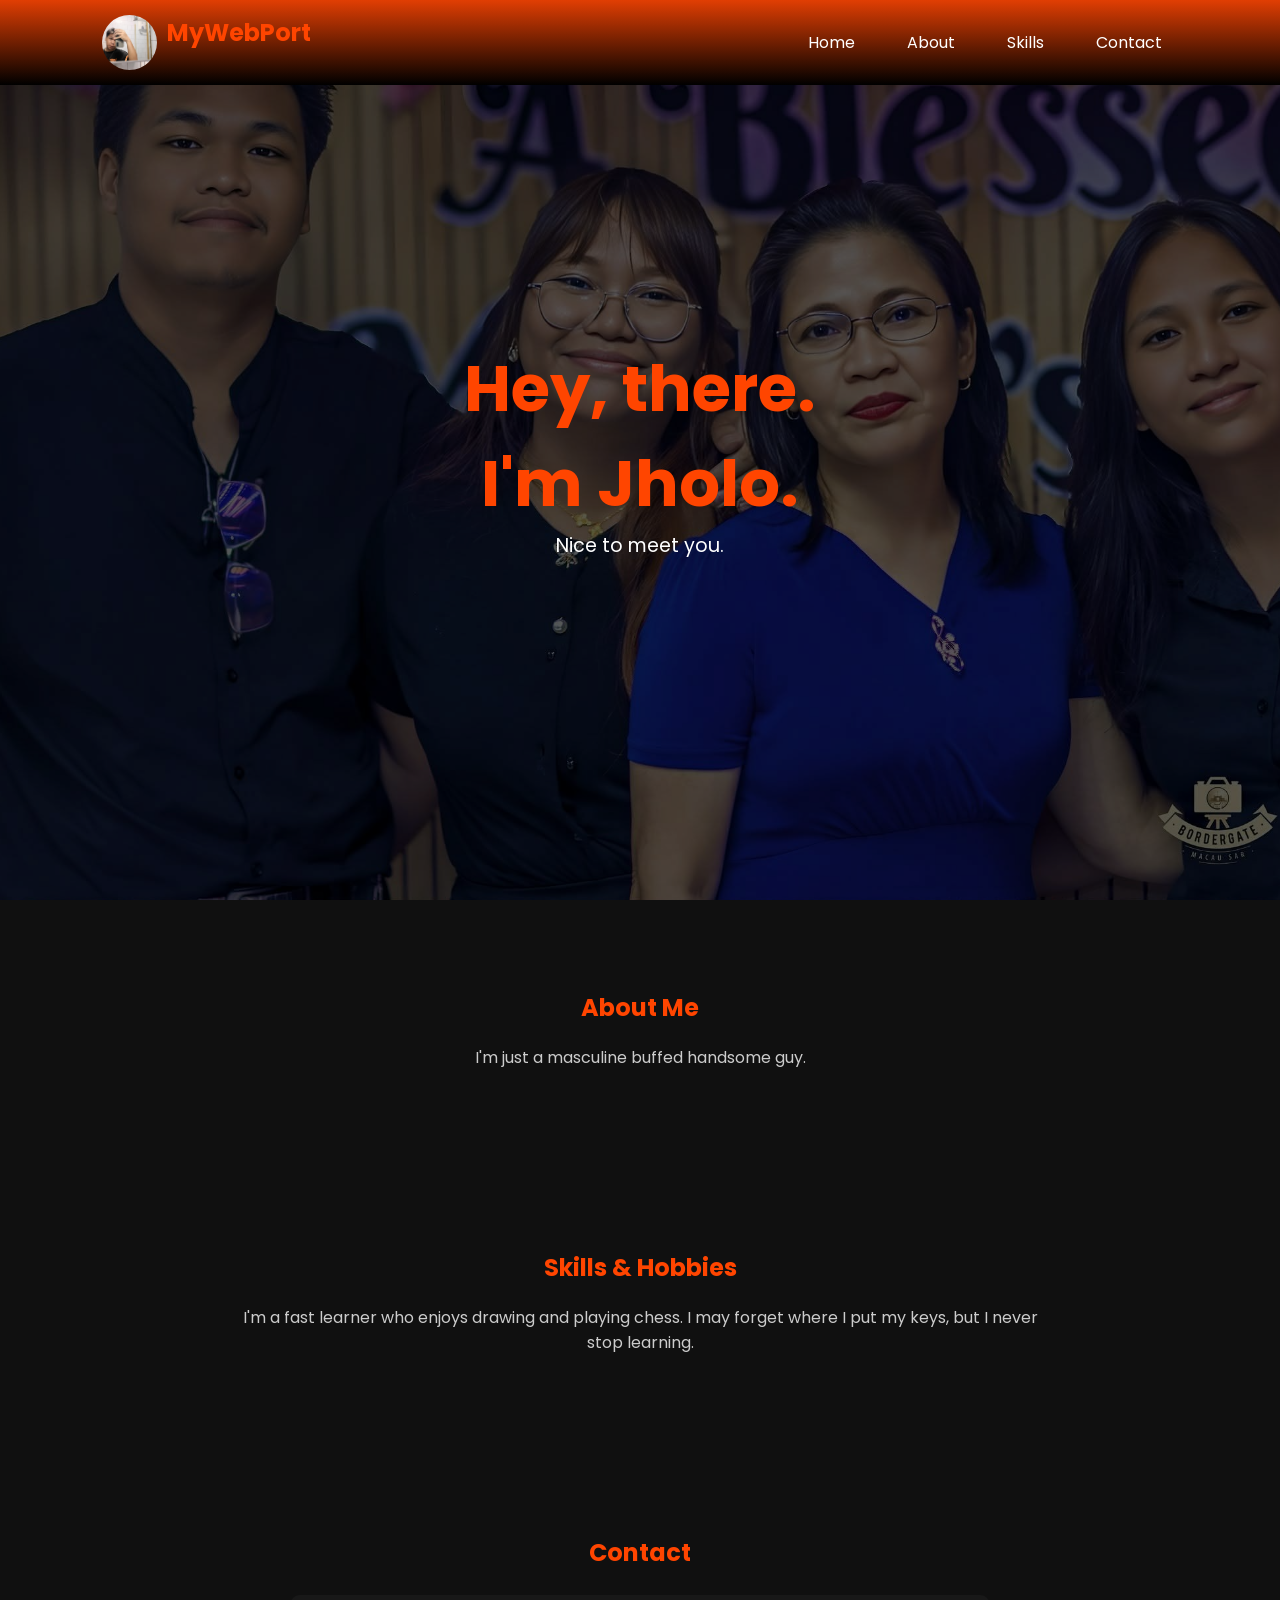
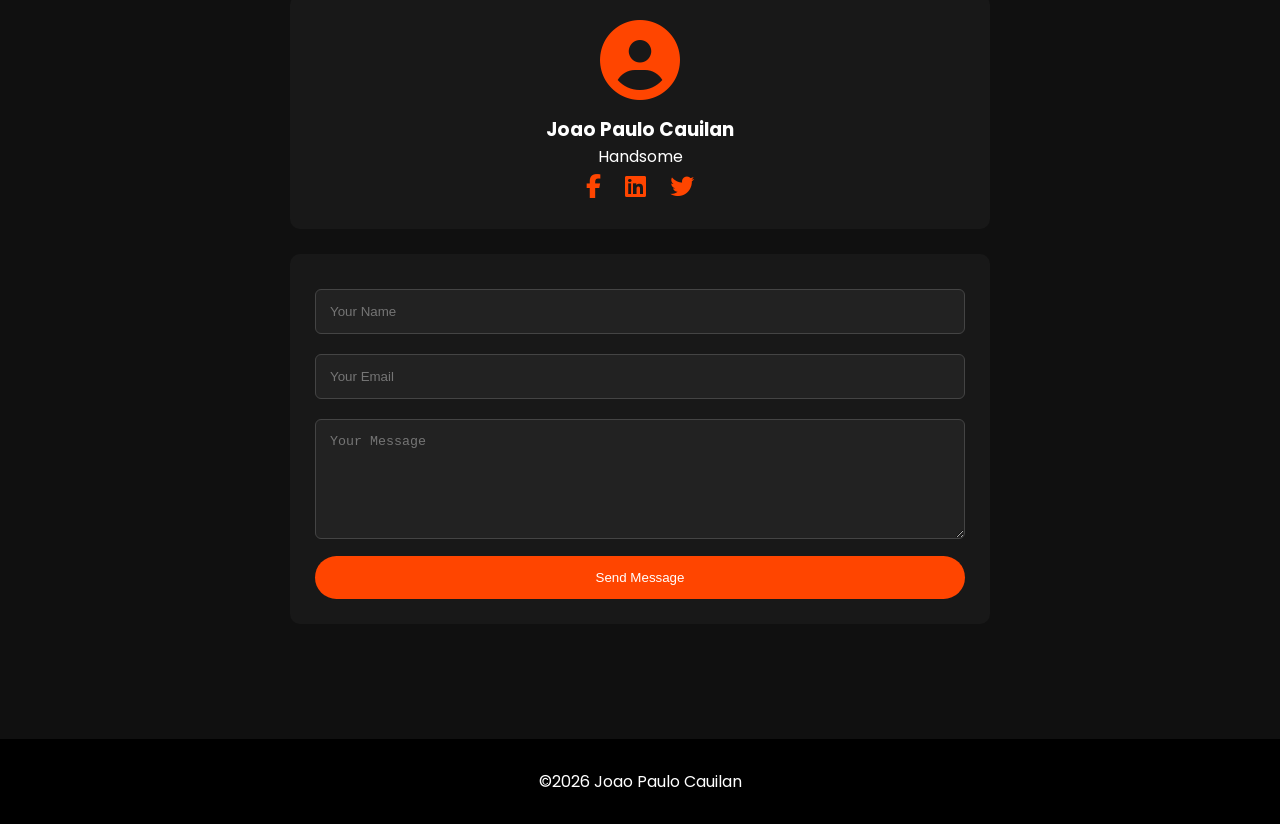
==== webno2/index.html @ 4ee4db67 "web" ====
<!DOCTYPE html>
<html lang="en">
<head>
<meta charset="UTF-8">
<meta name="viewport" content="width=device-width, initial-scale=1.0">
<title>MyWebPort</title>
<link rel="stylesheet" href="style.css">
<link rel="preconnect" href="https://fonts.googleapis.com">
<link href="https://fonts.googleapis.com/css2?family=Poppins:wght@300;400;600;700&display=swap" rel="stylesheet">
<link rel="stylesheet" href="https://cdnjs.cloudflare.com/ajax/libs/font-awesome/6.5.1/css/all.min.css">
</head>
<body>
<header>
<div class="logo"><img src="assets/profile.jpg"><h2>MyWebPort</h2></div>
<nav><ul>
<li><a href="#home">Home</a></li>
<li><a href="#about">About</a></li>
<li><a href="#skills">Skills</a></li>
<li><a href="#contact">Contact</a></li>
</ul></nav>
</header>

<section class="hero" id="home"><div class="overlay"></div><div class="hero-content"><h1>Hey, there.<br>I'm Jholo.</h1><p>Nice to meet you.</p></div></section>

<section class="about" id="about"><h2>About Me</h2><p>I'm just a masculine buffed handsome guy.</p></section>

<section class="workout-section" id="skills"><h2>Skills & Hobbies</h2><p>I'm a fast learner who enjoys drawing and playing chess. I may forget where I put my keys, but I never stop learning.</p></section>

<section class="programs" id="contact">
<h2>Contact</h2>
<div class="team-card">
<i class="fas fa-user-circle team-icon"></i>
<h3>Joao Paulo Cauilan</h3>
<p>Handsome</p>
<div class="team-socials">
<a href="#"><i class="fab fa-facebook-f"></i></a>
<a href="#"><i class="fab fa-linkedin"></i></a>
<a href="#"><i class="fab fa-twitter"></i></a>
</div>
</div>
<div class="form-container">
<form class="contact-form">
<input type="text" placeholder="Your Name" required>
<input type="email" placeholder="Your Email" required>
<textarea rows="6" placeholder="Your Message"></textarea>
<button class="btn">Send Message</button>
</form>
</div>
</section>

<footer><p>&copy;2026 Joao Paulo Cauilan</p></footer>
</body></html>
---- webno2/style.css ----
*{margin:0;padding:0;box-sizing:border-box}html{scroll-behavior:smooth}
body{font-family:Poppins,sans-serif;background:#0b0b0b;color:#fff}
header{position:fixed;top:0;width:100%;display:flex;justify-content:space-between;align-items:center;padding:15px 8%;background:linear-gradient(#e13e03,#000);z-index:10}
.logo{display:flex;align-items:center;gap:10px}.logo img{width:55px;height:55px;border-radius:50%}
nav ul{display:flex;list-style:none;gap:20px}nav a{text-decoration:none;color:#fff;padding:8px 16px;border-radius:30px}nav a:hover{background:#ff4500}
.hero{height:100vh;background:url('assets/fam.jpg') center/cover;display:flex;justify-content:center;align-items:center;position:relative;text-align:center}
.overlay{position:absolute;inset:0;background:rgba(0,0,0,.65)}.hero-content{position:relative;padding:20px}
.hero h1{font-size:4rem;color:#ff4500}.hero p{font-size:1.2rem}
section{padding:90px 10%}h2{text-align:center;color:#ff4500;margin-bottom:20px}
.about,.workout-section,.programs{background:#101010}.about p,.workout-section p{text-align:center;max-width:800px;margin:auto;color:#ccc}
.team-card,.form-container{max-width:700px;margin:25px auto;background:#181818;padding:25px;border-radius:10px;text-align:center}
.team-icon{font-size:5rem;color:#ff4500;margin-bottom:15px}
.team-socials a{color:#ff4500;margin:0 10px;font-size:1.5rem}
.contact-form input,.contact-form textarea{width:100%;margin:10px 0;padding:14px;background:#222;color:#fff;border:1px solid #444;border-radius:6px}
.btn{width:100%;padding:14px;background:#ff4500;border:none;color:#fff;border-radius:30px}
footer{text-align:center;padding:30px;background:#000}
@media(max-width:768px){
header{flex-direction:column;padding:10px}
nav ul{flex-wrap:wrap;justify-content:center}
.hero h1{font-size:2.3rem}
section{padding:70px 20px}
.logo h2{font-size:1.2rem}
}
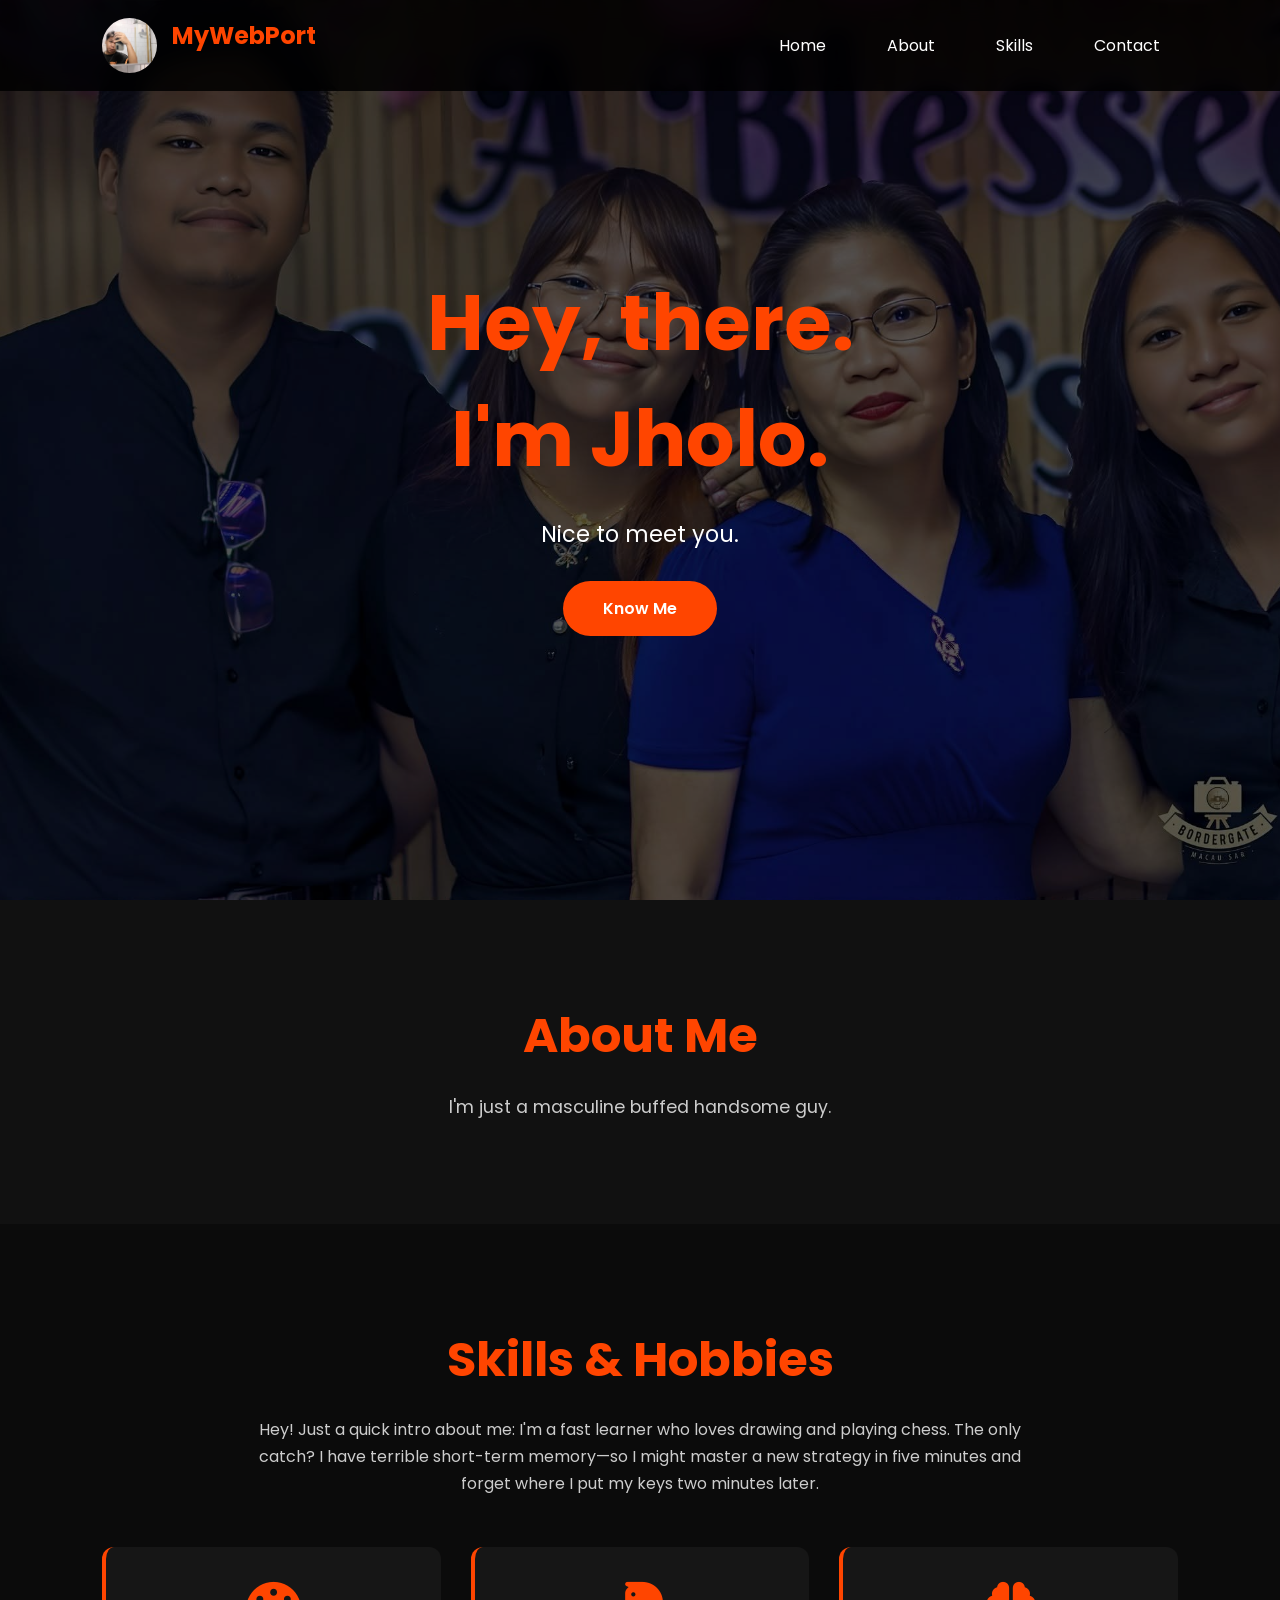
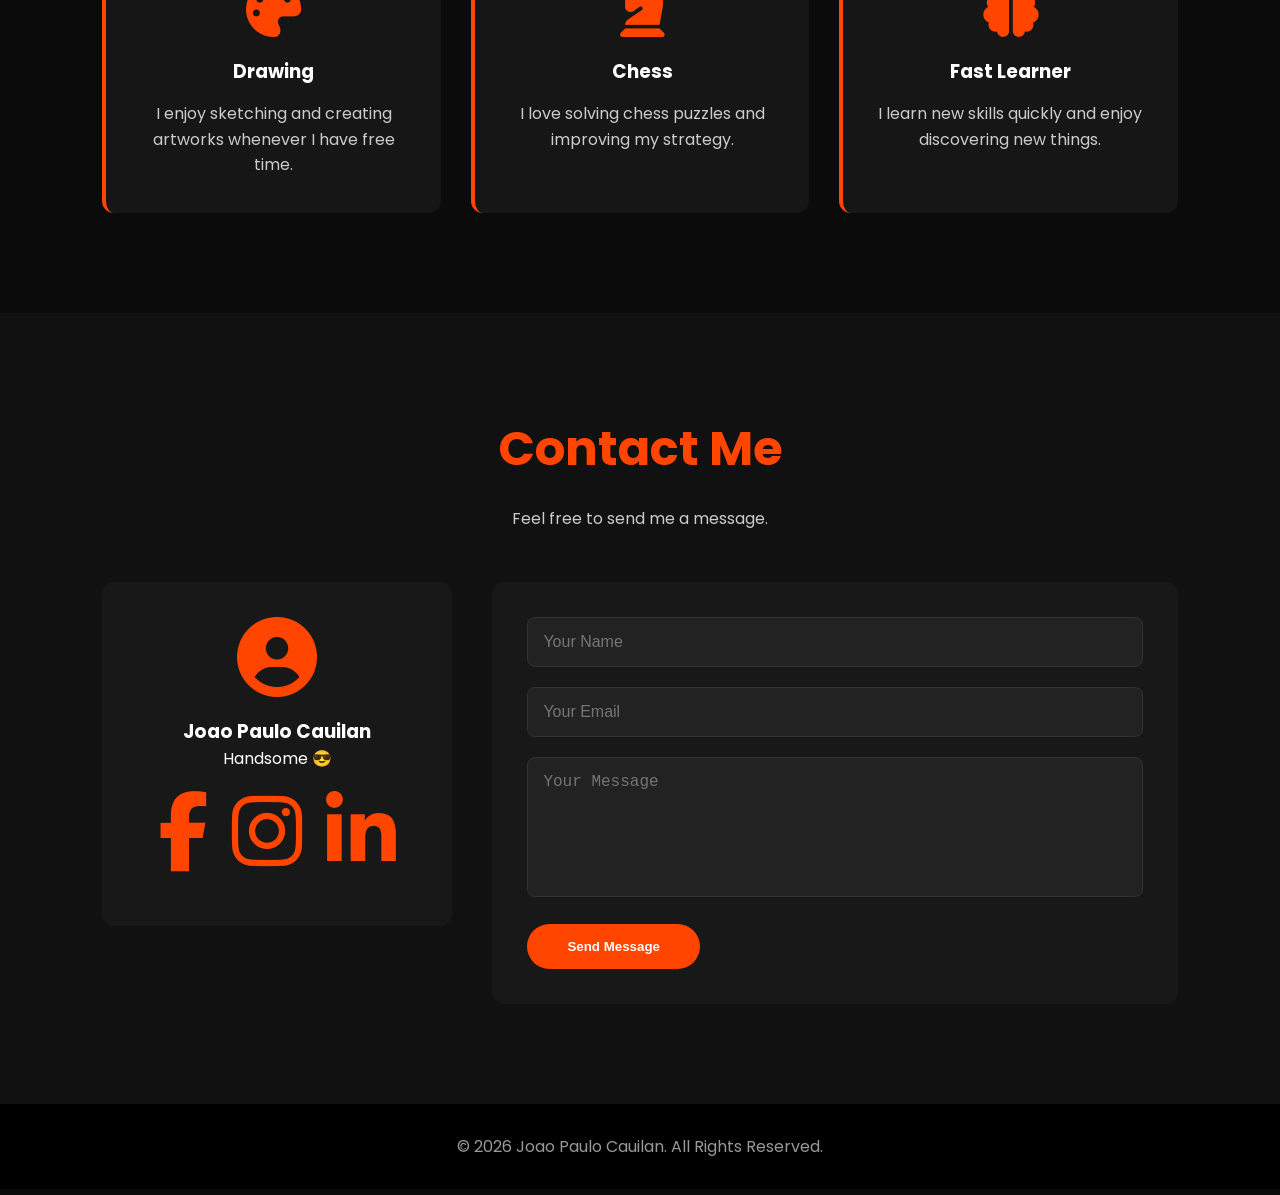
==== commit f0d54fc0: "web" ====
--- a/webno2/index.html
+++ b/webno2/index.html
@@ -1,52 +1,138 @@
-<!DOCTYPE html>
+<!doctype html>
 <html lang="en">
-<head>
-<meta charset="UTF-8">
-<meta name="viewport" content="width=device-width, initial-scale=1.0">
-<title>MyWebPort</title>
-<link rel="stylesheet" href="style.css">
-<link rel="preconnect" href="https://fonts.googleapis.com">
-<link href="https://fonts.googleapis.com/css2?family=Poppins:wght@300;400;600;700&display=swap" rel="stylesheet">
-<link rel="stylesheet" href="https://cdnjs.cloudflare.com/ajax/libs/font-awesome/6.5.1/css/all.min.css">
-</head>
-<body>
-<header>
-<div class="logo"><img src="assets/profile.jpg"><h2>MyWebPort</h2></div>
-<nav><ul>
-<li><a href="#home">Home</a></li>
-<li><a href="#about">About</a></li>
-<li><a href="#skills">Skills</a></li>
-<li><a href="#contact">Contact</a></li>
-</ul></nav>
-</header>
+  <head>
+    <meta charset="UTF-8" />
+    <meta name="viewport" content="width=device-width, initial-scale=1.0" />
+    <title>MyWebPort</title>
 
-<section class="hero" id="home"><div class="overlay"></div><div class="hero-content"><h1>Hey, there.<br>I'm Jholo.</h1><p>Nice to meet you.</p></div></section>
+    <link rel="stylesheet" href="style.css" />
 
-<section class="about" id="about"><h2>About Me</h2><p>I'm just a masculine buffed handsome guy.</p></section>
+    <link rel="icon" type="image/png" href="assets/profile.jpg" />
 
-<section class="workout-section" id="skills"><h2>Skills & Hobbies</h2><p>I'm a fast learner who enjoys drawing and playing chess. I may forget where I put my keys, but I never stop learning.</p></section>
+    <link rel="preconnect" href="https://fonts.googleapis.com" />
+    <link
+      href="https://fonts.googleapis.com/css2?family=Poppins:wght@300;400;500;600;700&display=swap"
+      rel="stylesheet"
+    />
 
-<section class="programs" id="contact">
-<h2>Contact</h2>
-<div class="team-card">
-<i class="fas fa-user-circle team-icon"></i>
-<h3>Joao Paulo Cauilan</h3>
-<p>Handsome</p>
-<div class="team-socials">
-<a href="#"><i class="fab fa-facebook-f"></i></a>
-<a href="#"><i class="fab fa-linkedin"></i></a>
-<a href="#"><i class="fab fa-twitter"></i></a>
-</div>
-</div>
-<div class="form-container">
-<form class="contact-form">
-<input type="text" placeholder="Your Name" required>
-<input type="email" placeholder="Your Email" required>
-<textarea rows="6" placeholder="Your Message"></textarea>
-<button class="btn">Send Message</button>
-</form>
-</div>
-</section>
+    <link
+      rel="stylesheet"
+      href="https://cdnjs.cloudflare.com/ajax/libs/font-awesome/6.5.1/css/all.min.css"
+    />
+  </head>
+  <body>
+    <header>
+      <div class="logo">
+        <img src="assets/profile.jpg" alt="" />
+        <h2>MyWebPort</h2>
+      </div>
 
-<footer><p>&copy;2026 Joao Paulo Cauilan</p></footer>
-</body></html>+      <nav>
+        <ul>
+          <li><a href="#home">Home</a></li>
+
+          <li><a href="#about">About</a></li>
+
+          <li><a href="#skills">Skills</a></li>
+
+          <li><a href="#contact">Contact</a></li>
+        </ul>
+      </nav>
+    </header>
+
+    <section class="hero" id="home">
+      <div class="overlay"></div>
+
+      <div class="hero-content">
+        <h1>Hey, there.<br />I'm Jholo.</h1>
+
+        <p>Nice to meet you.</p>
+
+        <a href="#about" class="btn">Know Me</a>
+      </div>
+    </section>
+
+    <section class="about" id="about">
+      <h2>About Me</h2>
+
+      <p>I'm just a masculine buffed handsome guy.</p>
+    </section>
+
+    <section class="skills" id="skills">
+      <h2>Skills & Hobbies</h2>
+
+      <p class="subtitle">
+        Hey! Just a quick intro about me: I'm a fast learner who loves drawing
+        and playing chess. The only catch? I have terrible short-term memory—so
+        I might master a new strategy in five minutes and forget where I put my
+        keys two minutes later.
+      </p>
+
+      <div class="cards">
+        <div class="card">
+          <i class="fas fa-palette"></i>
+
+          <h3>Drawing</h3>
+
+          <p>
+            I enjoy sketching and creating artworks whenever I have free time.
+          </p>
+        </div>
+
+        <div class="card">
+          <i class="fas fa-chess-knight"></i>
+
+          <h3>Chess</h3>
+
+          <p>I love solving chess puzzles and improving my strategy.</p>
+        </div>
+
+        <div class="card">
+          <i class="fas fa-brain"></i>
+
+          <h3>Fast Learner</h3>
+
+          <p>I learn new skills quickly and enjoy discovering new things.</p>
+        </div>
+      </div>
+    </section>
+
+    <section class="contact" id="contact">
+      <h2>Contact Me</h2>
+
+      <p class="subtitle">Feel free to send me a message.</p>
+
+      <div class="contact-container">
+        <div class="profile-card">
+          <i class="fas fa-user-circle"></i>
+
+          <h3>Joao Paulo Cauilan</h3>
+
+          <p>Handsome 😎</p>
+
+          <div class="socials">
+            <a href="#"><i class="fab fa-facebook-f"></i></a>
+
+            <a href="#"><i class="fab fa-instagram"></i></a>
+
+            <a href="#"><i class="fab fa-linkedin-in"></i></a>
+          </div>
+        </div>
+
+        <form>
+          <input type="text" placeholder="Your Name" required />
+
+          <input type="email" placeholder="Your Email" required />
+
+          <textarea placeholder="Your Message" rows="6"></textarea>
+
+          <button class="btn">Send Message</button>
+        </form>
+      </div>
+    </section>
+
+    <footer>
+      <p>© 2026 Joao Paulo Cauilan. All Rights Reserved.</p>
+    </footer>
+  </body>
+</html>
--- a/webno2/style.css
+++ b/webno2/style.css
@@ -1,24 +1,457 @@
-
-*{margin:0;padding:0;box-sizing:border-box}html{scroll-behavior:smooth}
-body{font-family:Poppins,sans-serif;background:#0b0b0b;color:#fff}
-header{position:fixed;top:0;width:100%;display:flex;justify-content:space-between;align-items:center;padding:15px 8%;background:linear-gradient(#e13e03,#000);z-index:10}
-.logo{display:flex;align-items:center;gap:10px}.logo img{width:55px;height:55px;border-radius:50%}
-nav ul{display:flex;list-style:none;gap:20px}nav a{text-decoration:none;color:#fff;padding:8px 16px;border-radius:30px}nav a:hover{background:#ff4500}
-.hero{height:100vh;background:url('assets/fam.jpg') center/cover;display:flex;justify-content:center;align-items:center;position:relative;text-align:center}
-.overlay{position:absolute;inset:0;background:rgba(0,0,0,.65)}.hero-content{position:relative;padding:20px}
-.hero h1{font-size:4rem;color:#ff4500}.hero p{font-size:1.2rem}
-section{padding:90px 10%}h2{text-align:center;color:#ff4500;margin-bottom:20px}
-.about,.workout-section,.programs{background:#101010}.about p,.workout-section p{text-align:center;max-width:800px;margin:auto;color:#ccc}
-.team-card,.form-container{max-width:700px;margin:25px auto;background:#181818;padding:25px;border-radius:10px;text-align:center}
-.team-icon{font-size:5rem;color:#ff4500;margin-bottom:15px}
-.team-socials a{color:#ff4500;margin:0 10px;font-size:1.5rem}
-.contact-form input,.contact-form textarea{width:100%;margin:10px 0;padding:14px;background:#222;color:#fff;border:1px solid #444;border-radius:6px}
-.btn{width:100%;padding:14px;background:#ff4500;border:none;color:#fff;border-radius:30px}
-footer{text-align:center;padding:30px;background:#000}
-@media(max-width:768px){
-header{flex-direction:column;padding:10px}
-nav ul{flex-wrap:wrap;justify-content:center}
-.hero h1{font-size:2.3rem}
-section{padding:70px 20px}
-.logo h2{font-size:1.2rem}
-}
+/* ===========================
+   GLOBAL
+=========================== */
+
+* {
+  margin: 0;
+  padding: 0;
+  box-sizing: border-box;
+}
+
+html {
+  scroll-behavior: smooth;
+}
+
+body {
+  font-family: "Poppins", sans-serif;
+  background: #0b0b0b;
+  color: white;
+  overflow-x: hidden;
+}
+
+img {
+  max-width: 100%;
+  display: block;
+}
+
+a {
+  text-decoration: none;
+}
+
+section {
+  padding: 100px 8%;
+}
+
+h2 {
+  color: #ff4500;
+  font-size: clamp(2rem, 4vw, 3rem);
+  margin-bottom: 20px;
+  text-align: center;
+}
+
+.subtitle {
+  color: #ccc;
+  text-align: center;
+  max-width: 800px;
+  margin: 0 auto 50px;
+  line-height: 1.7;
+}
+
+/* ===========================
+   HEADER
+=========================== */
+
+header {
+  position: fixed;
+  top: 0;
+  left: 0;
+
+  width: 100%;
+
+  padding: 18px 8%;
+
+  display: flex;
+
+  justify-content: space-between;
+
+  align-items: center;
+
+  background: rgba(0, 0, 0, 0.85);
+
+  backdrop-filter: blur(10px);
+
+  z-index: 999;
+}
+
+.logo {
+  display: flex;
+
+  align-items: center;
+
+  gap: 15px;
+}
+
+.logo img {
+  width: 55px;
+
+  height: 55px;
+
+  border-radius: 50%;
+
+  object-fit: cover;
+}
+
+.logo h2 {
+  font-size: 1.5rem;
+
+  color: #ff4500;
+}
+
+nav ul {
+  display: flex;
+
+  gap: 25px;
+
+  list-style: none;
+}
+
+nav a {
+  color: white;
+
+  padding: 10px 18px;
+
+  border-radius: 30px;
+
+  transition: 0.3s;
+}
+
+nav a:hover {
+  background: #ff4500;
+}
+
+/* ===========================
+   HERO
+=========================== */
+
+.hero {
+  height: 100vh;
+
+  display: flex;
+
+  justify-content: center;
+
+  align-items: center;
+
+  text-align: center;
+
+  background: url("assets/fam.jpg") center center/cover;
+
+  position: relative;
+}
+
+.overlay {
+  position: absolute;
+
+  inset: 0;
+
+  background: rgba(0, 0, 0, 0.65);
+}
+
+.hero-content {
+  position: relative;
+
+  z-index: 2;
+
+  padding: 20px;
+}
+
+.hero h1 {
+  font-size: clamp(2.5rem, 6vw, 5rem);
+
+  color: #ff4500;
+
+  margin-bottom: 20px;
+}
+
+.hero p {
+  font-size: clamp(1rem, 2vw, 1.4rem);
+
+  margin-bottom: 30px;
+}
+
+.btn {
+  display: inline-block;
+
+  background: #ff4500;
+
+  color: white;
+
+  padding: 15px 40px;
+
+  border-radius: 40px;
+
+  transition: 0.3s;
+
+  border: none;
+
+  cursor: pointer;
+
+  font-weight: 600;
+}
+
+.btn:hover {
+  background: #ff6a2d;
+
+  transform: translateY(-3px);
+}
+
+/* ===========================
+ABOUT
+=========================== */
+
+.about {
+  background: #111;
+
+  text-align: center;
+}
+
+.about p {
+  max-width: 800px;
+
+  margin: auto;
+
+  color: #ccc;
+
+  line-height: 1.8;
+
+  font-size: 1.1rem;
+}
+
+/* ===========================
+SKILLS
+=========================== */
+
+.skills {
+  background: #0b0b0b;
+}
+
+.cards {
+  display: grid;
+
+  grid-template-columns: repeat(auto-fit, minmax(260px, 1fr));
+
+  gap: 30px;
+
+  margin-top: 50px;
+}
+
+.card {
+  background: #161616;
+
+  padding: 35px;
+
+  border-radius: 12px;
+
+  text-align: center;
+
+  transition: 0.3s;
+
+  border-left: 4px solid #ff4500;
+}
+
+.card:hover {
+  transform: translateY(-10px);
+}
+
+.card i {
+  font-size: 55px;
+
+  color: #ff4500;
+
+  margin-bottom: 20px;
+}
+
+.card h3 {
+  margin-bottom: 15px;
+}
+
+.card p {
+  color: #ccc;
+
+  line-height: 1.6;
+}
+
+/* ===========================
+CONTACT
+=========================== */
+
+.contact {
+  background: #111;
+}
+
+.contact-container {
+  display: grid;
+
+  grid-template-columns: 350px 1fr;
+
+  gap: 40px;
+
+  align-items: start;
+}
+
+.profile-card {
+  background: #181818;
+
+  padding: 35px;
+
+  border-radius: 12px;
+
+  text-align: center;
+}
+
+.profile-card i {
+  font-size: 80px;
+
+  color: #ff4500;
+
+  margin-bottom: 20px;
+}
+
+.socials {
+  margin-top: 20px;
+}
+
+.socials a {
+  color: #ff4500;
+
+  margin: 0 10px;
+
+  font-size: 22px;
+}
+
+form {
+  background: #181818;
+
+  padding: 35px;
+
+  border-radius: 12px;
+}
+
+form input,
+form textarea {
+  width: 100%;
+
+  margin-bottom: 20px;
+
+  padding: 15px;
+
+  background: #222;
+
+  border: 1px solid #333;
+
+  color: white;
+
+  border-radius: 8px;
+
+  font-size: 16px;
+}
+
+textarea {
+  resize: none;
+}
+
+/* ===========================
+FOOTER
+=========================== */
+
+footer {
+  padding: 30px;
+
+  text-align: center;
+
+  background: #000;
+
+  color: #999;
+}
+
+/* ===========================
+RESPONSIVE
+=========================== */
+
+/* Large tablets */
+
+@media (max-width: 992px) {
+  header {
+    padding: 15px 5%;
+  }
+
+  .contact-container {
+    grid-template-columns: 1fr;
+  }
+}
+
+/* Tablets */
+
+@media (max-width: 768px) {
+  header {
+    flex-direction: column;
+
+    gap: 15px;
+
+    padding: 15px;
+  }
+
+  .logo {
+    flex-direction: column;
+  }
+
+  nav ul {
+    flex-wrap: wrap;
+
+    justify-content: center;
+
+    gap: 10px;
+  }
+
+  .hero {
+    padding: 0 20px;
+  }
+
+  section {
+    padding: 80px 20px;
+  }
+
+  .cards {
+    grid-template-columns: 1fr;
+  }
+}
+
+/* Phones */
+
+@media (max-width: 480px) {
+  .hero h1 {
+    font-size: 2.2rem;
+  }
+
+  .hero p {
+    font-size: 1rem;
+  }
+
+  .logo img {
+    width: 45px;
+
+    height: 45px;
+  }
+
+  .logo h2 {
+    font-size: 1.2rem;
+  }
+
+  nav a {
+    padding: 8px 12px;
+
+    font-size: 0.9rem;
+  }
+
+  .btn {
+    width: 100%;
+  }
+
+  form {
+    padding: 20px;
+  }
+
+  .profile-card {
+    padding: 20px;
+  }
+}
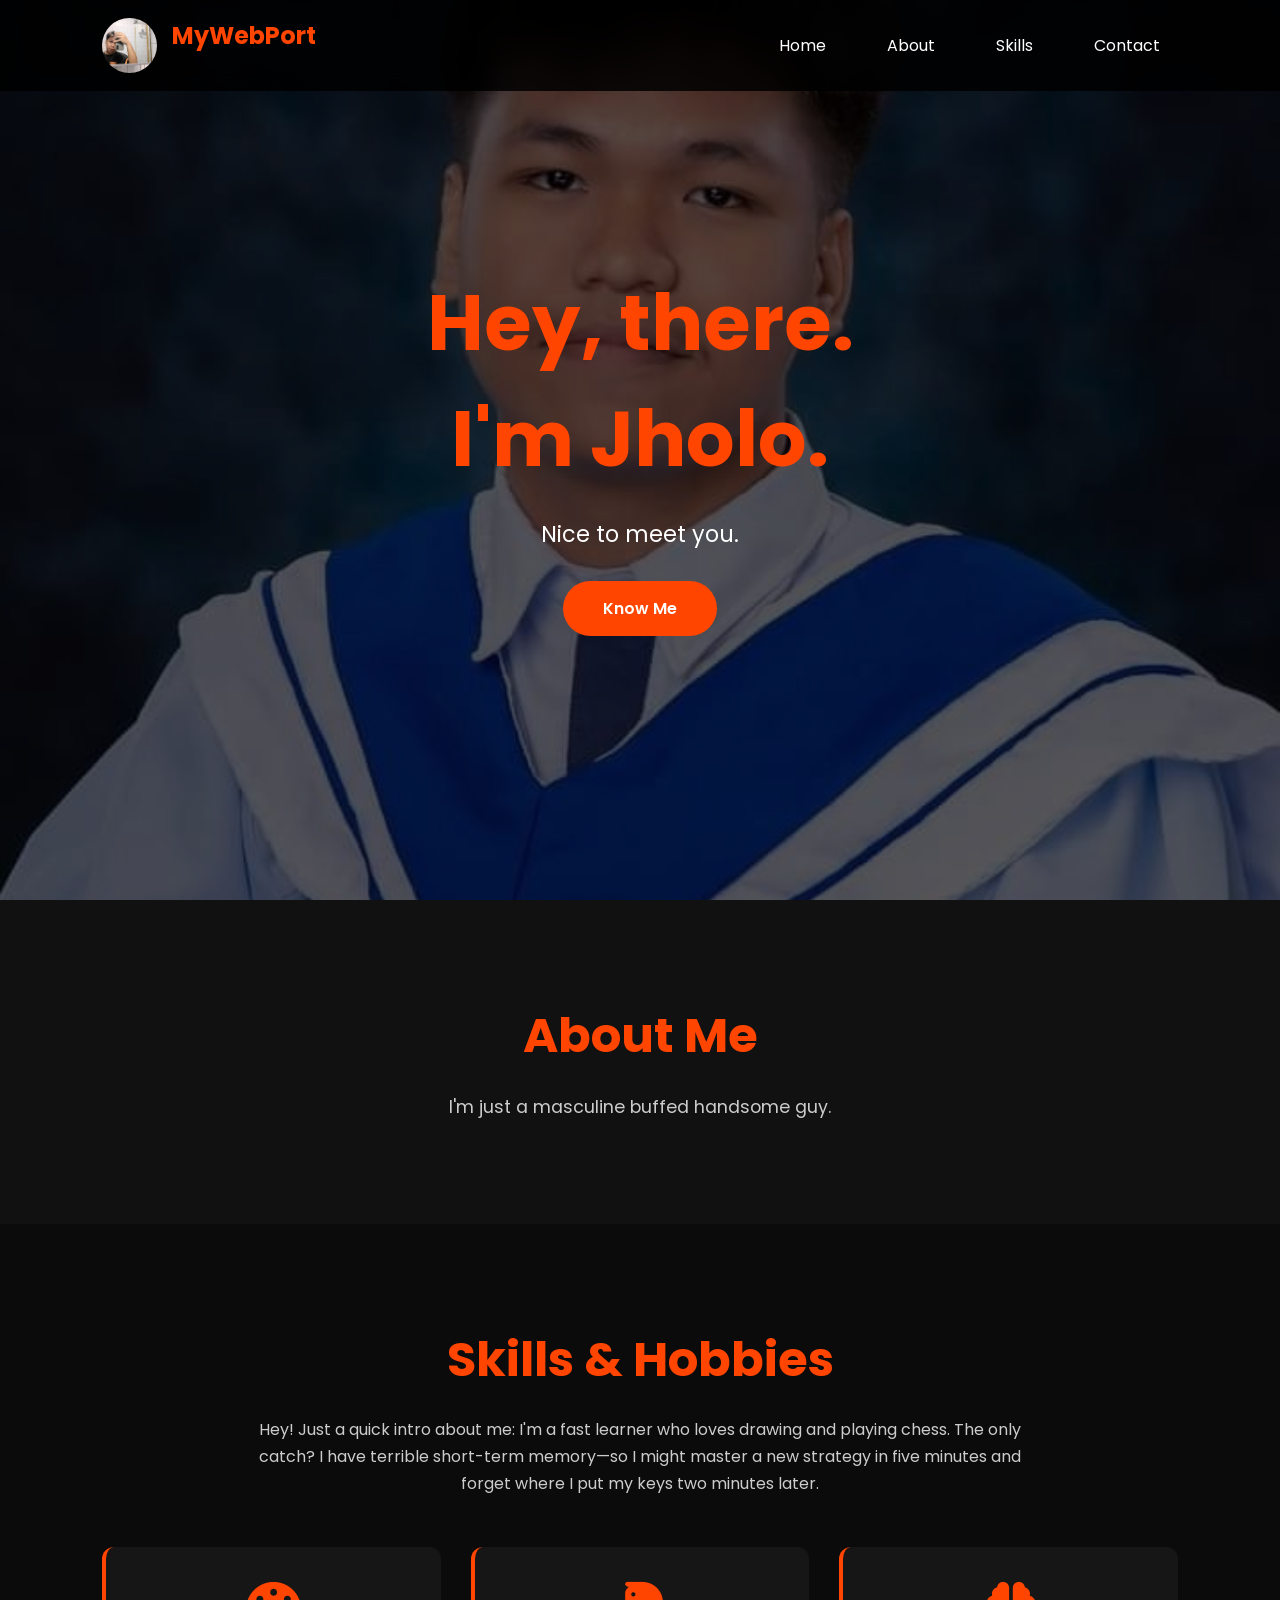
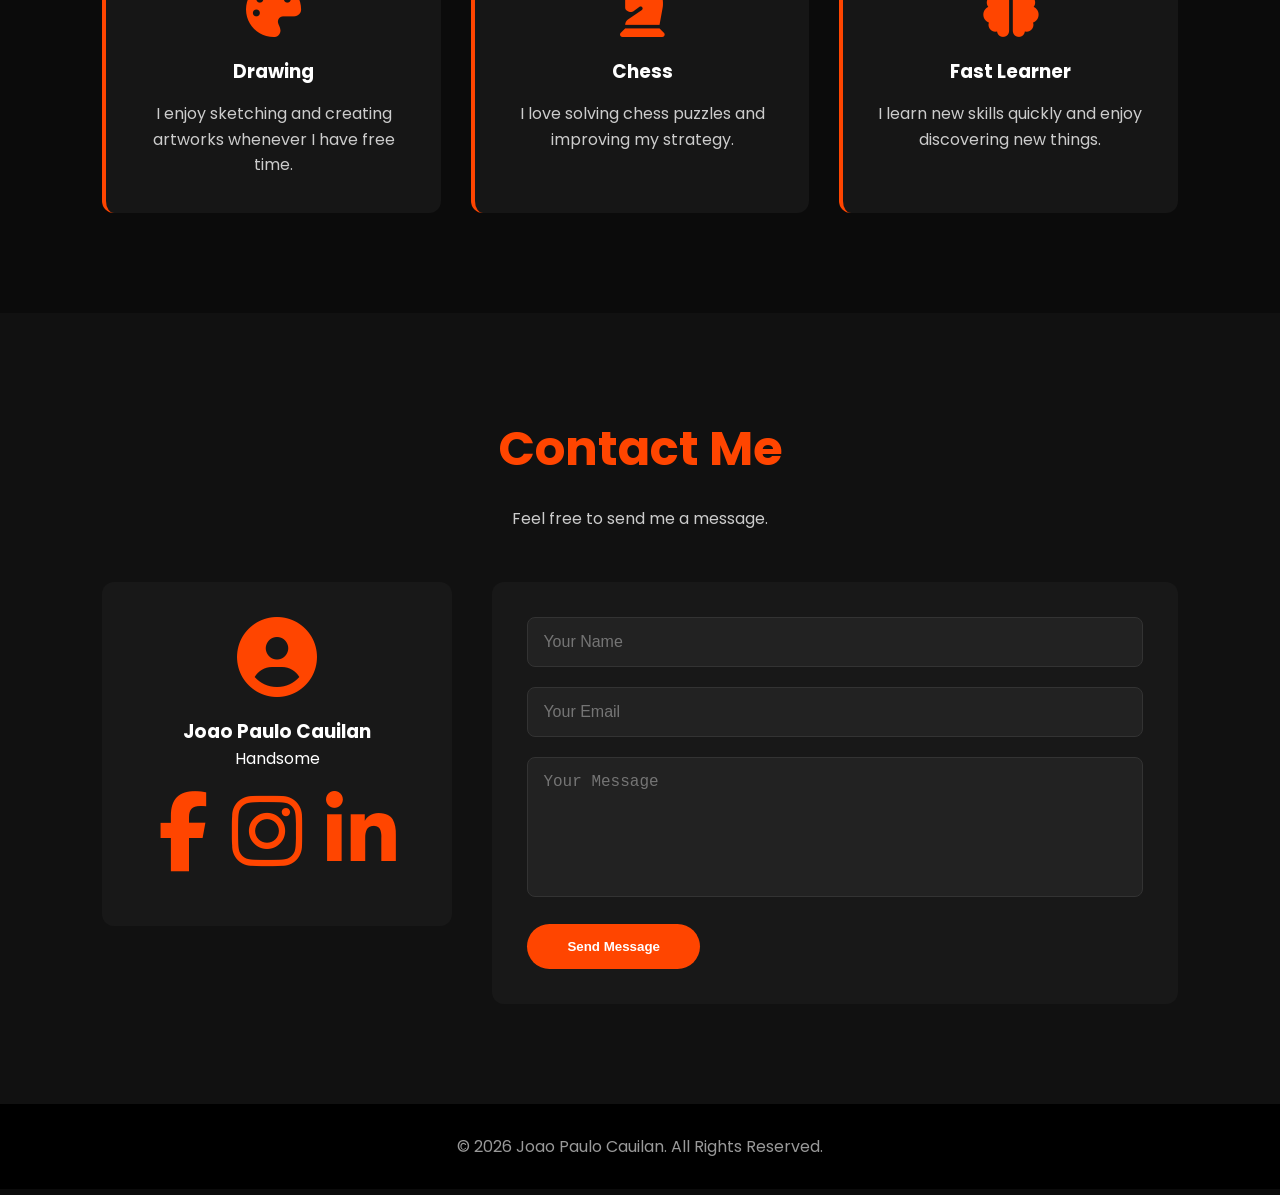
==== commit 292fb3ba: "webno2" ====
--- a/webno2/index.html
+++ b/webno2/index.html
@@ -108,7 +108,7 @@
 
           <h3>Joao Paulo Cauilan</h3>
 
-          <p>Handsome 😎</p>
+          <p>Handsome</p>
 
           <div class="socials">
             <a href="#"><i class="fab fa-facebook-f"></i></a>
@@ -132,7 +132,7 @@
     </section>
 
     <footer>
-      <p>© 2026 Joao Paulo Cauilan. All Rights Reserved.</p>
+      <p>&copy; 2026 Joao Paulo Cauilan. All Rights Reserved.</p>
     </footer>
   </body>
 </html>
--- a/webno2/style.css
+++ b/webno2/style.css
@@ -1,7 +1,3 @@
-/* ===========================
-   GLOBAL
-=========================== */
-
 * {
   margin: 0;
   padding: 0;
@@ -47,9 +43,7 @@
   line-height: 1.7;
 }
 
-/* ===========================
-   HEADER
-=========================== */
+/* HEADER PART */
 
 header {
   position: fixed;
@@ -119,10 +113,6 @@
   background: #ff4500;
 }
 
-/* ===========================
-   HERO
-=========================== */
-
 .hero {
   height: 100vh;
 
@@ -195,9 +185,7 @@
   transform: translateY(-3px);
 }
 
-/* ===========================
-ABOUT
-=========================== */
+/*ABOUT */
 
 .about {
   background: #111;
@@ -217,9 +205,7 @@
   font-size: 1.1rem;
 }
 
-/* ===========================
-SKILLS
-=========================== */
+/*SKILLS BANDA*/
 
 .skills {
   background: #0b0b0b;
@@ -271,9 +257,7 @@
   line-height: 1.6;
 }
 
-/* ===========================
-CONTACT
-=========================== */
+/*CONTACT PART*/
 
 .contact {
   background: #111;
@@ -350,9 +334,7 @@
   resize: none;
 }
 
-/* ===========================
-FOOTER
-=========================== */
+/*FOOTER PARTE*/
 
 footer {
   padding: 30px;
@@ -363,12 +345,6 @@
 
   color: #999;
 }
-
-/* ===========================
-RESPONSIVE
-=========================== */
-
-/* Large tablets */
 
 @media (max-width: 992px) {
   header {
@@ -380,8 +356,6 @@
   }
 }
 
-/* Tablets */
-
 @media (max-width: 768px) {
   header {
     flex-direction: column;
@@ -416,8 +390,6 @@
   }
 }
 
-/* Phones */
-
 @media (max-width: 480px) {
   .hero h1 {
     font-size: 2.2rem;
